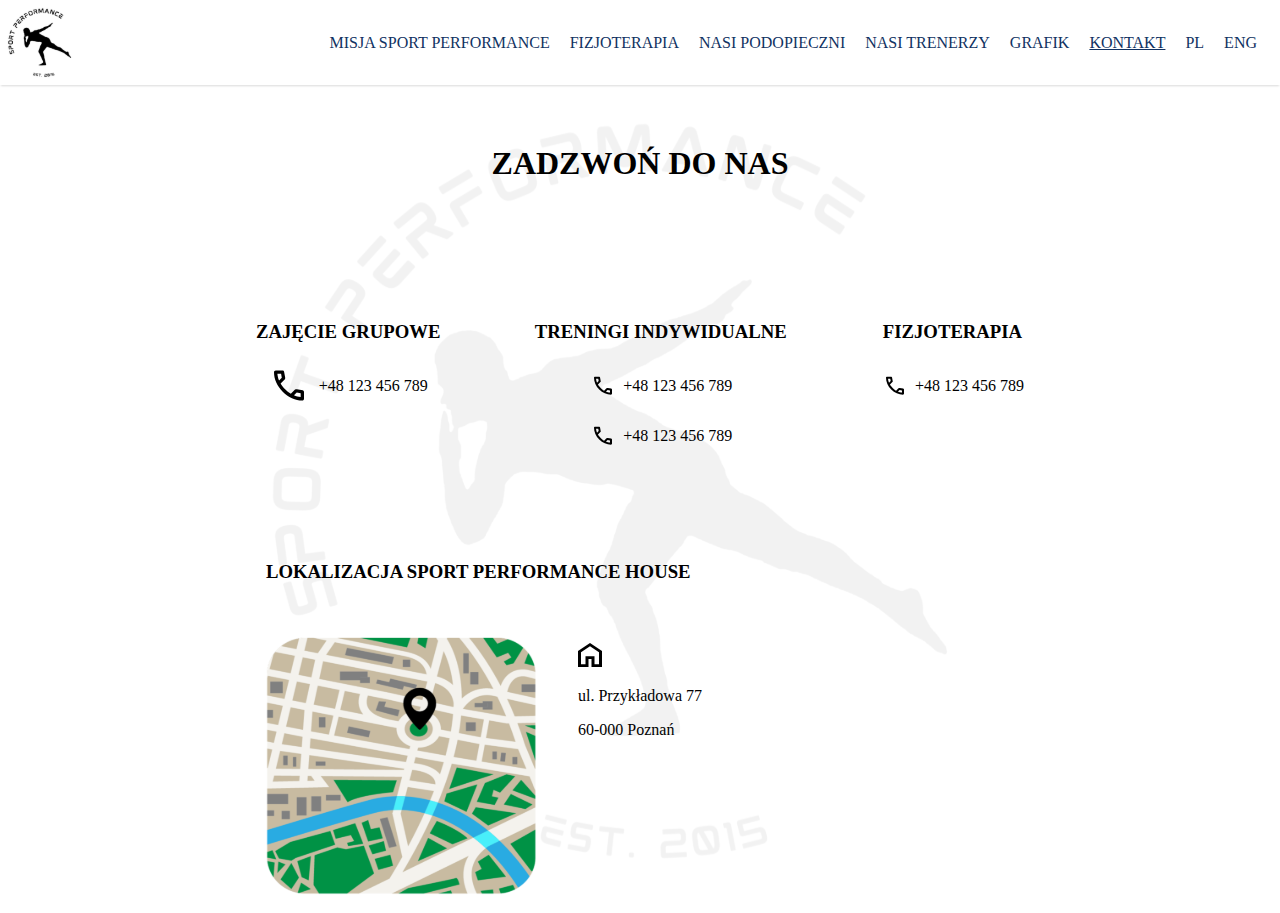
==== contact.html @ 60392ec2 "contact site added" ====
<!DOCTYPE html>
<html lang="pl">
  <head>
    <meta charset="UTF-8" />
    <meta name="viewport" content="width=device-width, initial-scale=1.0" />
    <title>Sport Performance</title>
    <link rel="stylesheet" href="css/style.css" />
    <link rel="stylesheet" href="css/contact.css" />
  </head>
  <body>
    <header class="header">
      <img src="images/logo.svg" alt="Logo Sport Performance" />
      <nav class="navigationDesktop">
        <a href="index.html" class="uppercase">Misja Sport Performance</a>
        <a href="physioterapy.html" class="uppercase">Fizjoterapia</a>
        <a href="proteges.html" class="uppercase">Nasi podopieczni</a>
        <a href="trainers.html" class="uppercase">Nasi trenerzy</a>
        <a href="timetable.html" class="uppercase">Grafik</a>
        <a href="contact.html" class="menu_underlined uppercase">Kontakt</a>
        <input class="navButton" type="button" value="PL" />
        <input class="navButton" type="button" value="ENG" />
      </nav>
    </header>
    <main class="main">
      <h1 class="contact_title uppercase">Zadzwoń do nas</h1>
      <div class="contact_and_localization_container">
        <div class="contact_phone_container">
          <div>
            <h3 class="uppercase">Zajęcie grupowe</h3>
            <div class="icon_and_number">
              <img src="./images/icons/contact.svg" alt="Ikona kontaktu" />
              <p>+48 123 456 789</p>
            </div>
          </div>
          <div class="uppercase">
            <h3>Treningi indywidualne</h3>
            <div class="icon_and_number">
              <img src="./images/icons/contact.svg" alt="Ikona kontaktu" />
              <p>+48 123 456 789</p>
            </div>
            <div class="icon_and_number">
              <img src="./images/icons/contact.svg" alt="Ikona kontaktu" />
              <p>+48 123 456 789</p>
            </div>
          </div>
          <div class="uppercase">
            <h3>Fizjoterapia</h3>
            <div class="icon_and_number">
              <img src="./images/icons/contact.svg" alt="Ikona kontaktu" />
              <p>+48 123 456 789</p>
            </div>
          </div>
        </div>
        <div class="localization_container">
          <h3 class="uppercase localization_title">
            Lokalizacja Sport Performance House
          </h3>
          <div class="map_and_address_container">
            <img src="./images/map.svg" alt="Mapa z lokalizacją siłowni" />
            <div class="address_container">
              <img src="./images/icons/house.svg" alt="Ikona domku" />
              <p>ul. Przykładowa 77</p>
              <p>60-000 Poznań</p>
            </div>
          </div>
        </div>
      </div>
    </main>
  </body>
</html>
---- css/style.css ----
@font-face {
  font-family: "Mokoto";
  src: url("../fonts/MokotoFont/mokoto-glitch.otf") format("otf"),
    url("../fonts/MokotoFont/mokoto-glitch.ttf") format("ttf");
  font-weight: 400;
  font-style: normal;
}
* {
  box-sizing: border-box;
}
html {
  height: 100%;
}
body {
  margin: 0;
  width: 100vw;
  /* min-height: 100vh; */
  height: 100%;
}

.navigationDesktop {
  padding: 10px;
}
.navButton {
  all: unset;
  padding: 8px;
  font-family: Mokoto;
  color: var(--Interactive-Pressed, #103262);
  font-size: 16px;
}
nav a {
  text-decoration: none;
  font-family: Mokoto;
  color: var(--Interactive-Pressed, #103262);
  padding: 8px;
}

/* @font-face {
  font-family: "Mokoto";
  src: url("fonts/MokotoFont/nunito-bold.woff2") format("woff2"),
    url("fonts/MokotoFont/nunito-bold.woff") format("woff");
  font-weight: 700;
  font-style: normal;
} */

.header {
  width: 100vw;
  display: flex;
  align-items: center;
  justify-content: space-between;
  padding: 5px;
  box-shadow: 0px 2px 2px -1px rgba(0, 0, 0, 0.15);
}
.logo_header {
  margin: 4px;
}
.main {
  background-image: url("../images/logo_background.svg");
  background-repeat: no-repeat;
  background-position: center top;
  height: 90%;
  background-size: contain;
}
.menu_underlined {
  text-decoration: underline;
}
.description_text {
  color: #000;
  text-align: justify;
  font-family: Lato;
  font-size: 24px;
  font-style: normal;
  font-weight: 400;
}
/* input[type="button"],
input[type="submit"],
input[type="reset"] {
  appearance: none;
  -webkit-appearance: none;
  -moz-appearance: none;
  margin: 0;
  padding: 0;
  border: none;
  outline: none;
  background: none;
  cursor: pointer;
  font: inherit;
  color: inherit;
} */
input[type="button"] {
  cursor: pointer;
}
.uppercase {
  text-transform: uppercase;
}
---- css/contact.css ----
.contact_title {
  margin: 0;
  text-align: center;
  padding: 60px;
}
.icon_and_number {
  display: flex;
}
.icon_and_number img {
  padding: 5px;
}
.contact_phone_container {
  display: flex;
  justify-content: space-between;
}
.contact_phone_container > div {
  display: flex;
  flex-direction: column;
  align-items: center;
}
.map_and_address_container {
  display: flex;
  margin: 30px 0 50px 0;
}
.address_container {
  margin-top: 30px;
  margin-left: 30px;
}
.localization_title {
  margin-left: 10px;
  /* margin-bottom: 0; */
}
.localization_container {
  margin-top: 100px;
}
.contact_and_localization_container {
  margin: 60px 20vw 40px 20vw;
}
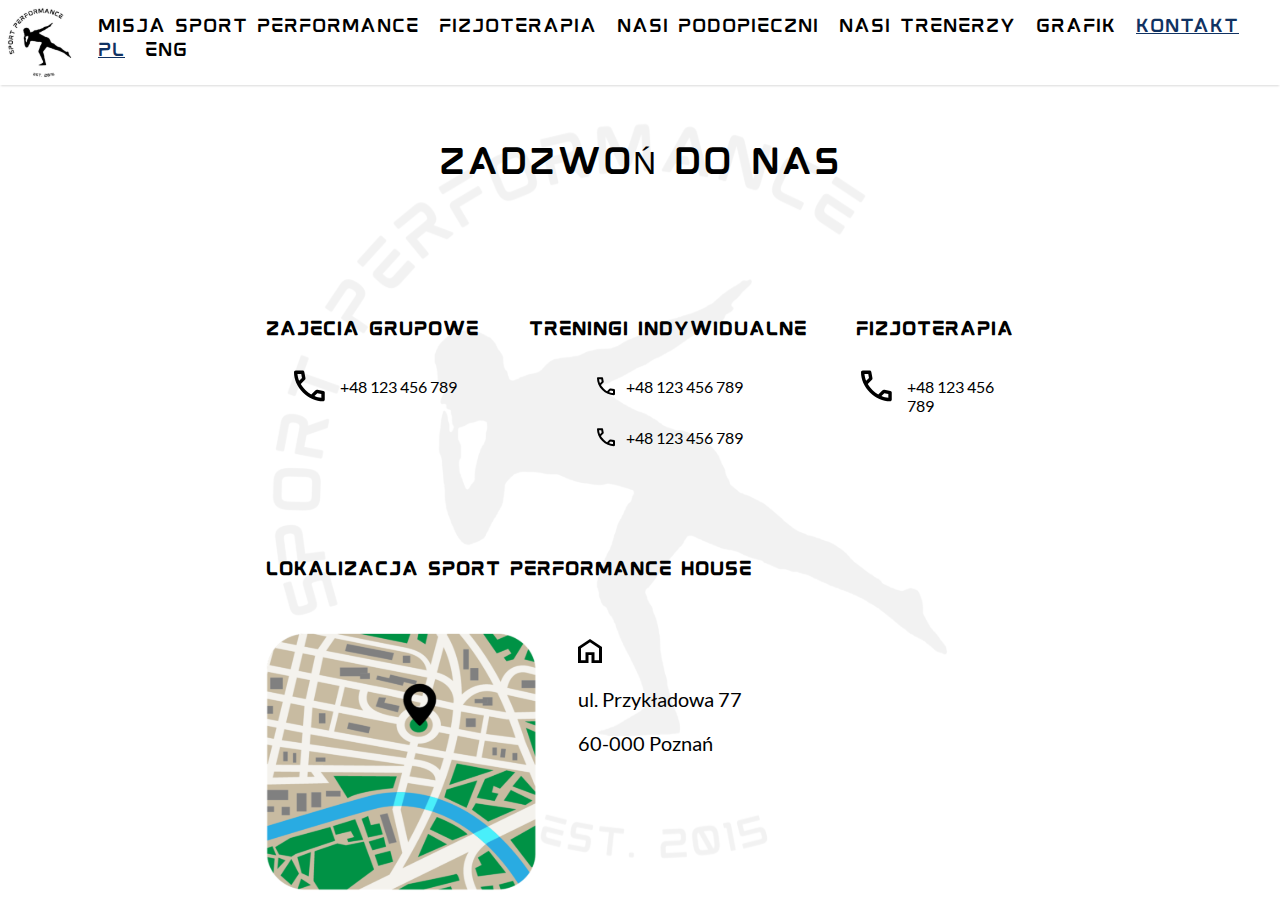
==== commit 83813e96: "fonts added, bugs fixed" ====
--- a/contact.html
+++ b/contact.html
@@ -17,23 +17,23 @@
         <a href="trainers.html" class="uppercase">Nasi trenerzy</a>
         <a href="timetable.html" class="uppercase">Grafik</a>
         <a href="contact.html" class="menu_underlined uppercase">Kontakt</a>
-        <input class="navButton" type="button" value="PL" />
+        <input class="navButton menu_underlined" type="button" value="PL" />
         <input class="navButton" type="button" value="ENG" />
       </nav>
     </header>
     <main class="main">
-      <h1 class="contact_title uppercase">Zadzwoń do nas</h1>
+      <h1 class="contact_title uppercase mokoto">Zadzwoń do nas</h1>
       <div class="contact_and_localization_container">
         <div class="contact_phone_container">
           <div>
-            <h3 class="uppercase">Zajęcie grupowe</h3>
+            <h4 class="uppercase mokoto">Zajecia grupowe</h4>
             <div class="icon_and_number">
               <img src="./images/icons/contact.svg" alt="Ikona kontaktu" />
               <p>+48 123 456 789</p>
             </div>
           </div>
-          <div class="uppercase">
-            <h3>Treningi indywidualne</h3>
+          <div>
+            <h4 class="uppercase mokoto">Treningi indywidualne</h4>
             <div class="icon_and_number">
               <img src="./images/icons/contact.svg" alt="Ikona kontaktu" />
               <p>+48 123 456 789</p>
@@ -43,8 +43,8 @@
               <p>+48 123 456 789</p>
             </div>
           </div>
-          <div class="uppercase">
-            <h3>Fizjoterapia</h3>
+          <div>
+            <h4 class="uppercase mokoto">Fizjoterapia</h4>
             <div class="icon_and_number">
               <img src="./images/icons/contact.svg" alt="Ikona kontaktu" />
               <p>+48 123 456 789</p>
@@ -52,9 +52,9 @@
           </div>
         </div>
         <div class="localization_container">
-          <h3 class="uppercase localization_title">
+          <h4 class="uppercase localization_title mokoto">
             Lokalizacja Sport Performance House
-          </h3>
+          </h4>
           <div class="map_and_address_container">
             <img src="./images/map.svg" alt="Mapa z lokalizacją siłowni" />
             <div class="address_container">
--- a/css/style.css
+++ b/css/style.css
@@ -1,8 +1,28 @@
-@font-face {
+/* @font-face {
   font-family: "Mokoto";
   src: url("../fonts/MokotoFont/mokoto-glitch.otf") format("otf"),
     url("../fonts/MokotoFont/mokoto-glitch.ttf") format("ttf");
   font-weight: 400;
+  font-style: normal;
+} */
+@font-face {
+  font-family: "Mokoto";
+  src: url("../fonts/MokotoFont/mokoto_glitch.otf") format("opentype"),
+    url("../fonts/MokotoFont/mokoto_glitch.ttf") format("truetype");
+  font-weight: normal;
+  font-style: normal;
+}
+
+@font-face {
+  font-family: "Lato";
+  src: url("../fonts/Lato/Lato-Regular.ttf") format("truetype");
+  font-weight: normal;
+  font-style: normal;
+}
+@font-face {
+  font-family: "Lato";
+  src: url("../fonts/Lato/Lato-Bold.ttf") format("truetype");
+  font-weight: bold;
   font-style: normal;
 }
 * {
@@ -25,16 +45,19 @@
   all: unset;
   padding: 8px;
   font-family: Mokoto;
-  color: var(--Interactive-Pressed, #103262);
+  color: black;
   font-size: 16px;
 }
 nav a {
   text-decoration: none;
-  font-family: Mokoto;
-  color: var(--Interactive-Pressed, #103262);
+  font-family: "Mokoto", sans-serif;
+  font-weight: 400;
+  color: black;
   padding: 8px;
 }
-
+.mokoto {
+  font-family: "Mokoto", sans-serif;
+}
 /* @font-face {
   font-family: "Mokoto";
   src: url("fonts/MokotoFont/nunito-bold.woff2") format("woff2"),
@@ -63,6 +86,7 @@
 }
 .menu_underlined {
   text-decoration: underline;
+  color: var(--Interactive-Pressed, #103262);
 }
 .description_text {
   color: #000;
--- a/css/contact.css
+++ b/css/contact.css
@@ -2,6 +2,7 @@
   margin: 0;
   text-align: center;
   padding: 60px;
+  font-weight: 400;
 }
 .icon_and_number {
   display: flex;
@@ -12,6 +13,7 @@
 .contact_phone_container {
   display: flex;
   justify-content: space-between;
+  margin: 0 10px 0 10px;
 }
 .contact_phone_container > div {
   display: flex;
@@ -36,3 +38,13 @@
 .contact_and_localization_container {
   margin: 60px 20vw 40px 20vw;
 }
+.icon_and_number p {
+  font-family: "lato", sans-serif;
+}
+.contact_phone_container h3 {
+  text-align: center;
+}
+.address_container p {
+  font-family: "Lato", sans-serif;
+  font-size: 1.25em;
+}
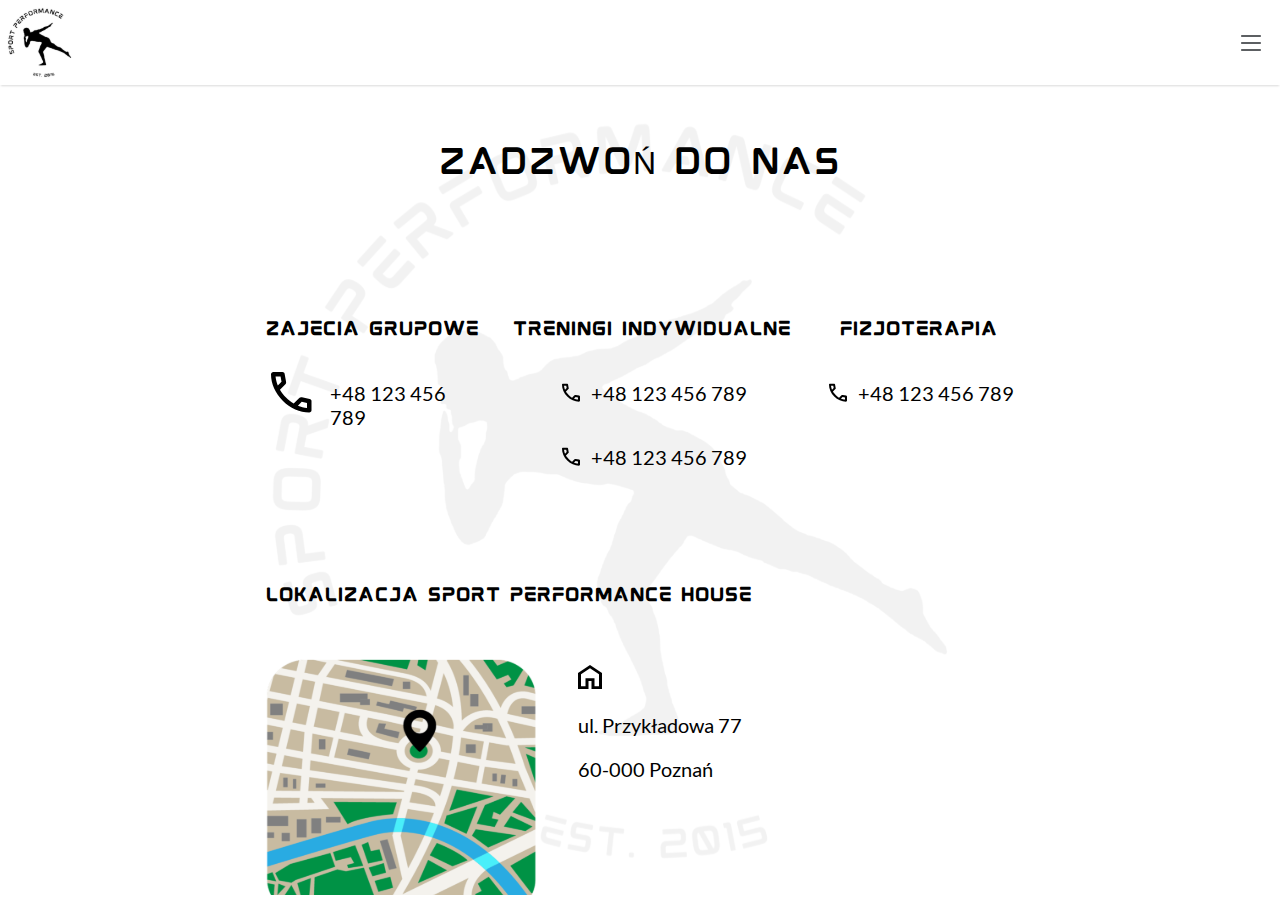
==== commit 2d6f477d: "big changes, trainers done" ====
--- a/contact.html
+++ b/contact.html
@@ -12,15 +12,34 @@
       <img src="images/logo.svg" alt="Logo Sport Performance" />
       <nav class="navigationDesktop">
         <a href="index.html" class="uppercase">Misja Sport Performance</a>
-        <a href="physioterapy.html" class="uppercase">Fizjoterapia</a>
+        <a href="physioterapy.html" class="uppercas">Fizjoterapia</a>
         <a href="proteges.html" class="uppercase">Nasi podopieczni</a>
         <a href="trainers.html" class="uppercase">Nasi trenerzy</a>
         <a href="timetable.html" class="uppercase">Grafik</a>
-        <a href="contact.html" class="menu_underlined uppercase">Kontakt</a>
+        <a href="cennik.html" class="uppercase">Cennik</a>
+        <a href="contact.html" class="uppercase menu_underlined">Kontakt</a>
         <input class="navButton menu_underlined" type="button" value="PL" />
         <input class="navButton" type="button" value="ENG" />
       </nav>
+      <img
+        id="toggleBtn"
+        class="menu_button"
+        src="/images/icons/menu.svg"
+        alt="Ikona menu"
+      />
     </header>
+    <div id="menu" class="menu">
+      <ul>
+        <li class="uppercase mokoto">menu</li>
+        <li><a href="index.html">Misja sport performance</a></li>
+        <li><a href="physioterapy.html">Fizjoterapia</a></li>
+        <li><a href="proteges.html">Nasi podopieczni</a></li>
+        <li><a href="trainers.html">Nasi trenerzy</a></li>
+        <li><a href="timetable.html">Grafik</a></li>
+        <li><a href="timetable.html">Cennik</a></li>
+        <li class="bold"><a href="contact.html">Kontakt</a></li>
+      </ul>
+    </div>
     <main class="main">
       <h1 class="contact_title uppercase mokoto">Zadzwoń do nas</h1>
       <div class="contact_and_localization_container">
@@ -66,5 +85,6 @@
         </div>
       </div>
     </main>
+    <script src="/js/menu.js"></script>
   </body>
 </html>
--- a/css/style.css
+++ b/css/style.css
@@ -36,14 +36,65 @@
   width: 100vw;
   /* min-height: 100vh; */
   height: 100%;
+  /* overflow: hidden; */
+}
+.menu_button {
+  display: none;
+  cursor: pointer;
+}
+.menu {
+  position: absolute;
+  top: 80px;
+  right: 0;
+  display: none;
+  background-color: #f9f9f9;
+  box-shadow: 0px 8px 20px -4px rgba(23, 24, 24, 0.12),
+    0px 3px 6px -3px rgba(23, 24, 24, 0.08);
+  border-radius: 8px;
+  padding: 12px 0px 16px 0px;
+  opacity: 0;
+  transition: opacity 0.5s ease;
+}
+.menu ul {
+  list-style: none;
+  padding: 0;
+  margin: 0;
 }
 
+.menu li {
+  padding: 10px;
+  text-align: left;
+  margin: 3px 8px 3px 8px;
+  font-family: "Lato", sans-serif;
+}
+.menu li:first-child {
+  text-align: right;
+  font-family: "Mokoto", sans-serif;
+  font-size: 12px;
+  font-weight: 400px;
+}
+
+.menu a {
+  text-decoration: none;
+  color: #333;
+  font-size: 14px;
+}
+
+.menu a:hover {
+  color: #838383;
+}
+.menu.show {
+  display: block;
+  opacity: 1;
+}
 .navigationDesktop {
   padding: 10px;
+  display: flex;
+  align-items: center;
 }
 .navButton {
   all: unset;
-  padding: 8px;
+  padding: 12px 8px 8px 8px;
   font-family: Mokoto;
   color: black;
   font-size: 16px;
@@ -53,7 +104,7 @@
   font-family: "Mokoto", sans-serif;
   font-weight: 400;
   color: black;
-  padding: 8px;
+  padding: 12px 8px 8px 8px;
 }
 .mokoto {
   font-family: "Mokoto", sans-serif;
@@ -73,6 +124,7 @@
   justify-content: space-between;
   padding: 5px;
   box-shadow: 0px 2px 2px -1px rgba(0, 0, 0, 0.15);
+  z-index: 1000;
 }
 .logo_header {
   margin: 4px;
@@ -83,6 +135,7 @@
   background-position: center top;
   height: 90%;
   background-size: contain;
+  overflow: auto;
 }
 .menu_underlined {
   text-decoration: underline;
@@ -117,3 +170,15 @@
 .uppercase {
   text-transform: uppercase;
 }
+.bold {
+  font-weight: bold;
+}
+
+@media screen and (max-width: 1440px) {
+  .navigationDesktop {
+    display: none;
+  }
+  .menu_button {
+    display: block;
+  }
+}
--- a/css/contact.css
+++ b/css/contact.css
@@ -40,8 +40,9 @@
 }
 .icon_and_number p {
   font-family: "lato", sans-serif;
+  font-size: 20px;
 }
-.contact_phone_container h3 {
+.contact_phone_container h4 {
   text-align: center;
 }
 .address_container p {
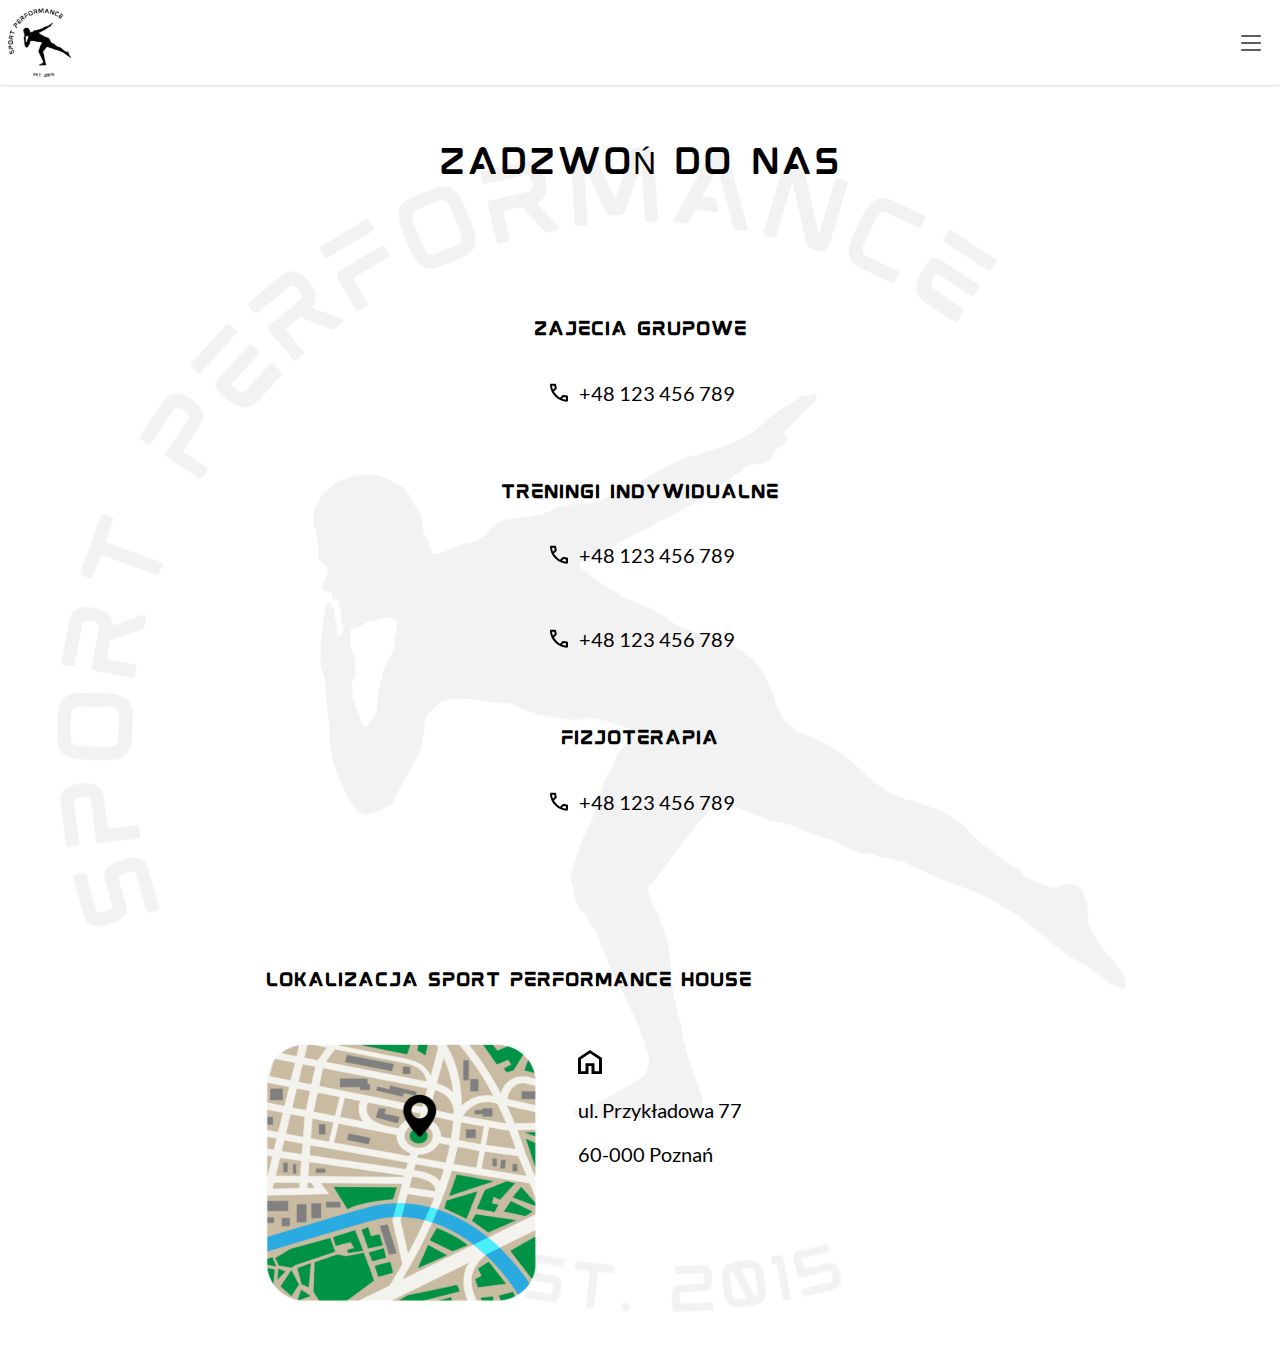
==== commit 1ada28c3: "cennik added" ====
--- a/contact.html
+++ b/contact.html
@@ -16,7 +16,7 @@
         <a href="proteges.html" class="uppercase">Nasi podopieczni</a>
         <a href="trainers.html" class="uppercase">Nasi trenerzy</a>
         <a href="timetable.html" class="uppercase">Grafik</a>
-        <a href="cennik.html" class="uppercase">Cennik</a>
+        <a href="price.html" class="uppercase">Cennik</a>
         <a href="contact.html" class="uppercase menu_underlined">Kontakt</a>
         <input class="navButton menu_underlined" type="button" value="PL" />
         <input class="navButton" type="button" value="ENG" />
@@ -36,7 +36,7 @@
         <li><a href="proteges.html">Nasi podopieczni</a></li>
         <li><a href="trainers.html">Nasi trenerzy</a></li>
         <li><a href="timetable.html">Grafik</a></li>
-        <li><a href="timetable.html">Cennik</a></li>
+        <li><a href="price.html">Cennik</a></li>
         <li class="bold"><a href="contact.html">Kontakt</a></li>
       </ul>
     </div>
--- a/css/style.css
+++ b/css/style.css
@@ -1,10 +1,3 @@
-/* @font-face {
-  font-family: "Mokoto";
-  src: url("../fonts/MokotoFont/mokoto-glitch.otf") format("otf"),
-    url("../fonts/MokotoFont/mokoto-glitch.ttf") format("ttf");
-  font-weight: 400;
-  font-style: normal;
-} */
 @font-face {
   font-family: "Mokoto";
   src: url("../fonts/MokotoFont/mokoto_glitch.otf") format("opentype"),
@@ -109,14 +102,6 @@
 .mokoto {
   font-family: "Mokoto", sans-serif;
 }
-/* @font-face {
-  font-family: "Mokoto";
-  src: url("fonts/MokotoFont/nunito-bold.woff2") format("woff2"),
-    url("fonts/MokotoFont/nunito-bold.woff") format("woff");
-  font-weight: 700;
-  font-style: normal;
-} */
-
 .header {
   width: 100vw;
   display: flex;
@@ -133,7 +118,8 @@
   background-image: url("../images/logo_background.svg");
   background-repeat: no-repeat;
   background-position: center top;
-  height: 90%;
+  /* height: 90%; */
+  height: auto;
   background-size: contain;
   overflow: auto;
 }
@@ -149,21 +135,7 @@
   font-style: normal;
   font-weight: 400;
 }
-/* input[type="button"],
-input[type="submit"],
-input[type="reset"] {
-  appearance: none;
-  -webkit-appearance: none;
-  -moz-appearance: none;
-  margin: 0;
-  padding: 0;
-  border: none;
-  outline: none;
-  background: none;
-  cursor: pointer;
-  font: inherit;
-  color: inherit;
-} */
+
 input[type="button"] {
   cursor: pointer;
 }
@@ -182,3 +154,9 @@
     display: block;
   }
 }
+h1, h2, h3, h4 {
+  font-family: Mokoto, sans-serif;
+}
+p {
+  font-family: Lato, sans-serif;
+}--- a/css/contact.css
+++ b/css/contact.css
@@ -49,3 +49,48 @@
   font-family: "Lato", sans-serif;
   font-size: 1.25em;
 }
+
+@media screen and (max-width: 1300px) {
+  .contact_phone_container {
+    flex-direction: column;
+  }
+  .contact_phone_container div {
+    padding-bottom: 20px;
+  }
+}
+
+@media screen and (max-width: 840px) {
+  .contact_and_localization_container {
+    margin: 60px 0px;
+  }
+  .localization_title {
+    text-align: center;
+  }
+  .map_and_address_container {
+    flex-direction: column-reverse;
+    align-items: center;
+  }
+  .address_container img {
+    display: none;
+  }
+}
+@media screen and (max-width: 550px) {
+  .contact_title {
+    padding-bottom: 0px;
+  }
+  .localization_title {
+    font-size: 14px;
+  }
+  .localization_container {
+    margin-top: 20px;
+  }
+  .address_container {
+    display: flex;
+    flex-direction: column;
+    align-items: center;
+    margin-left: 0;
+  }
+  .address_container p {
+    margin: 10px 0;
+  }
+}
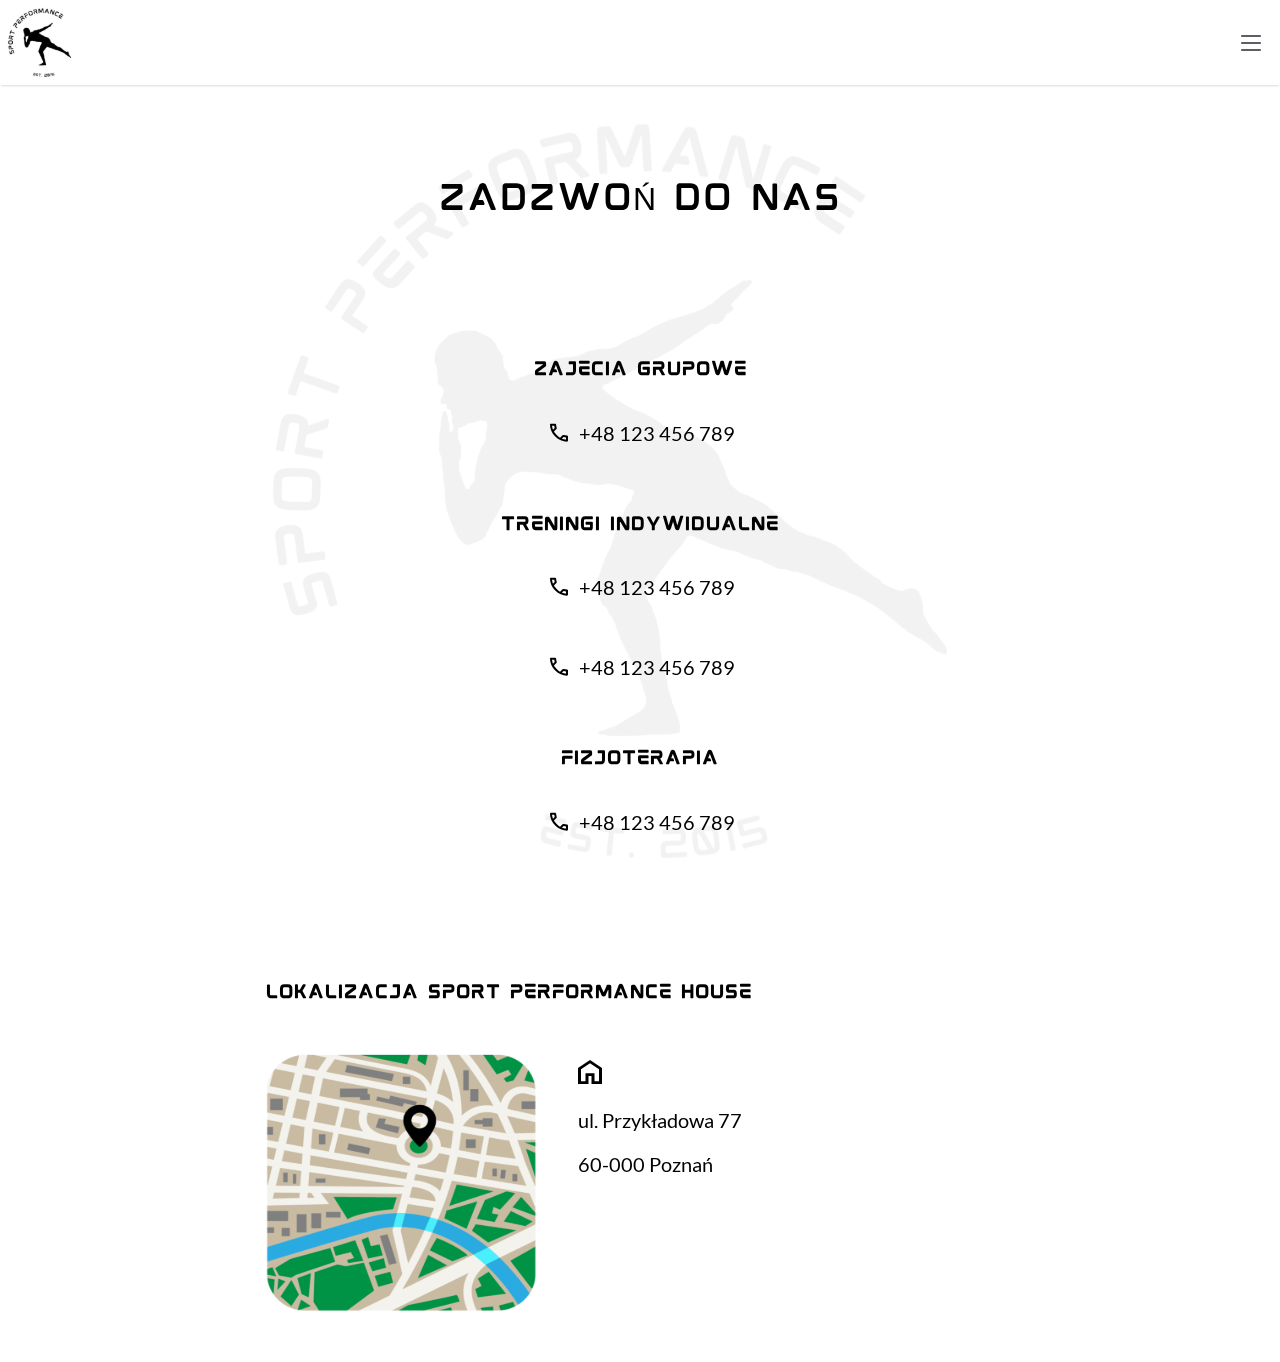
==== commit cbb5f2bb: "contact fixed" ====
--- a/contact.html
+++ b/contact.html
@@ -28,6 +28,7 @@
         alt="Ikona menu"
       />
     </header>
+    <div class="background"></div>
     <div id="menu" class="menu">
       <ul>
         <li class="uppercase mokoto">menu</li>
--- a/css/style.css
+++ b/css/style.css
@@ -30,6 +30,16 @@
   /* min-height: 100vh; */
   height: 100%;
   /* overflow: hidden; */
+}
+.background{
+  height: 90vh;
+  width: 100vw;
+  background-image: url("../images/logo_background.svg");
+  background-repeat: no-repeat;
+  background-position: center top;
+  position: fixed;
+  background-size: contain;
+  z-index: -1;
 }
 .menu_button {
   display: none;
@@ -114,15 +124,15 @@
 .logo_header {
   margin: 4px;
 }
-.main {
+/* .main {
   background-image: url("../images/logo_background.svg");
   background-repeat: no-repeat;
   background-position: center top;
-  /* height: 90%; */
+
   height: auto;
   background-size: contain;
   overflow: auto;
-}
+} */
 .menu_underlined {
   text-decoration: underline;
   color: var(--Interactive-Pressed, #103262);
--- a/css/contact.css
+++ b/css/contact.css
@@ -1,8 +1,9 @@
 .contact_title {
   margin: 0;
   text-align: center;
-  padding: 60px;
+  padding: 3em 2em 2em 2em;
   font-weight: 400;
+  font-size: 2em;
 }
 .icon_and_number {
   display: flex;
@@ -22,7 +23,8 @@
 }
 .map_and_address_container {
   display: flex;
-  margin: 30px 0 50px 0;
+  margin: 1.8em 0 2.5em 0;
+  padding-bottom: 2em;
 }
 .address_container {
   margin-top: 30px;
@@ -30,7 +32,6 @@
 }
 .localization_title {
   margin-left: 10px;
-  /* margin-bottom: 0; */
 }
 .localization_container {
   margin-top: 100px;
@@ -40,7 +41,7 @@
 }
 .icon_and_number p {
   font-family: "lato", sans-serif;
-  font-size: 20px;
+  font-size: 1.25em;
 }
 .contact_phone_container h4 {
   text-align: center;
@@ -55,32 +56,39 @@
     flex-direction: column;
   }
   .contact_phone_container div {
-    padding-bottom: 20px;
+    padding-bottom: 1em;
   }
+  
+  
 }
 
 @media screen and (max-width: 840px) {
-  .contact_and_localization_container {
-    margin: 60px 0px;
-  }
+  
   .localization_title {
     text-align: center;
+    margin-left: 0;
   }
   .map_and_address_container {
     flex-direction: column-reverse;
     align-items: center;
+    margin-top: 0;
   }
   .address_container img {
     display: none;
+  }
+  body {
+    font-size: 12px;
+  }
+  .address_container{
+    margin-top: 0;
   }
 }
 @media screen and (max-width: 550px) {
   .contact_title {
     padding-bottom: 0px;
+    font-size: 1.6em;
   }
-  .localization_title {
-    font-size: 14px;
-  }
+  
   .localization_container {
     margin-top: 20px;
   }
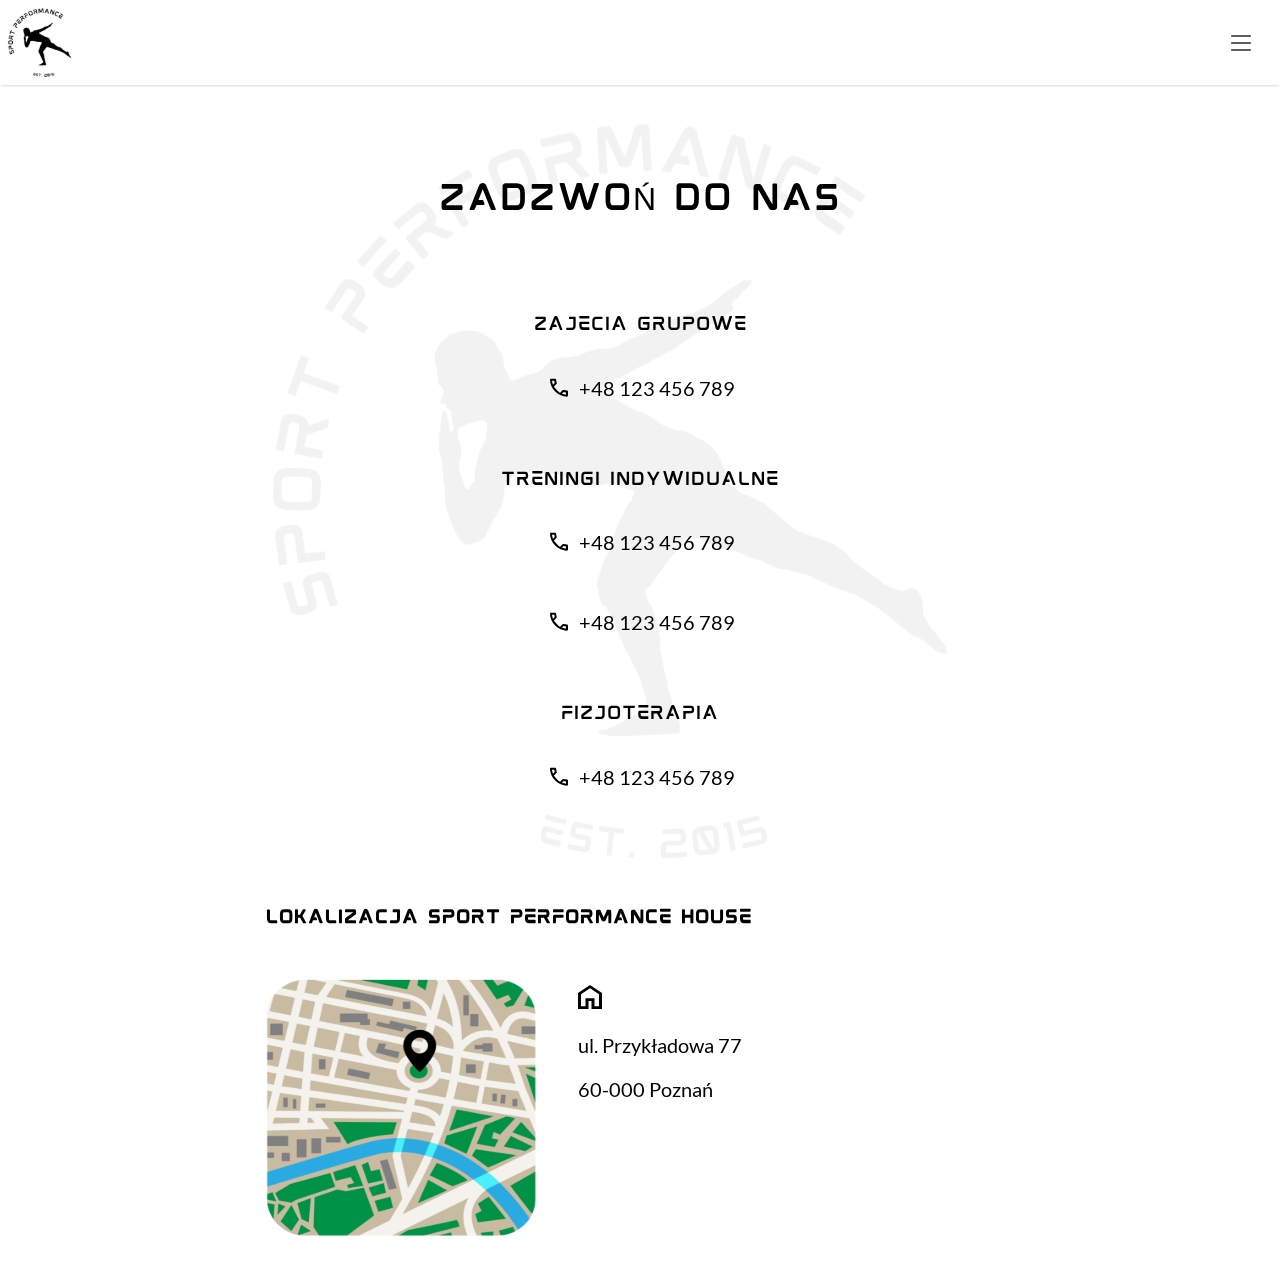
==== commit 6223b84d: "trainers reworked and last changes done" ====
--- a/contact.html
+++ b/contact.html
@@ -14,7 +14,7 @@
         <a href="index.html" class="uppercase">Misja Sport Performance</a>
         <a href="physioterapy.html" class="uppercas">Fizjoterapia</a>
         <a href="proteges.html" class="uppercase">Nasi podopieczni</a>
-        <a href="trainers.html" class="uppercase">Nasi trenerzy</a>
+        <a href="trainers.html" class="uppercase">Nasz zespół</a>
         <a href="timetable.html" class="uppercase">Grafik</a>
         <a href="price.html" class="uppercase">Cennik</a>
         <a href="contact.html" class="uppercase menu_underlined">Kontakt</a>
@@ -35,7 +35,7 @@
         <li><a href="index.html">Misja sport performance</a></li>
         <li><a href="physioterapy.html">Fizjoterapia</a></li>
         <li><a href="proteges.html">Nasi podopieczni</a></li>
-        <li><a href="trainers.html">Nasi trenerzy</a></li>
+        <li><a href="trainers.html">Nasz zespół</a></li>
         <li><a href="timetable.html">Grafik</a></li>
         <li><a href="price.html">Cennik</a></li>
         <li class="bold"><a href="contact.html">Kontakt</a></li>
--- a/css/style.css
+++ b/css/style.css
@@ -29,7 +29,8 @@
   width: 100vw;
   /* min-height: 100vh; */
   height: 100%;
-  /* overflow: hidden; */
+  overflow-x: hidden;
+  overflow-y: overlay
 }
 .background{
   height: 90vh;
@@ -44,6 +45,7 @@
 .menu_button {
   display: none;
   cursor: pointer;
+  padding: 10px;
 }
 .menu {
   position: absolute;
@@ -169,4 +171,4 @@
 }
 p {
   font-family: Lato, sans-serif;
-}+}
--- a/css/contact.css
+++ b/css/contact.css
@@ -34,10 +34,10 @@
   margin-left: 10px;
 }
 .localization_container {
-  margin-top: 100px;
+  margin-top: 70px;
 }
 .contact_and_localization_container {
-  margin: 60px 20vw 40px 20vw;
+  margin: 15px 20vw 40px 20vw;
 }
 .icon_and_number p {
   font-family: "lato", sans-serif;
@@ -45,6 +45,7 @@
 }
 .contact_phone_container h4 {
   text-align: center;
+  font-weight: 400;
 }
 .address_container p {
   font-family: "Lato", sans-serif;
@@ -67,6 +68,7 @@
   .localization_title {
     text-align: center;
     margin-left: 0;
+    font-weight: 400;
   }
   .map_and_address_container {
     flex-direction: column-reverse;
@@ -102,3 +104,10 @@
     margin: 10px 0;
   }
 }
+
+@media screen and (min-width: 1920px) {
+  .main {
+      margin-left: 5vw;
+      margin-right: 5vw;
+  }
+}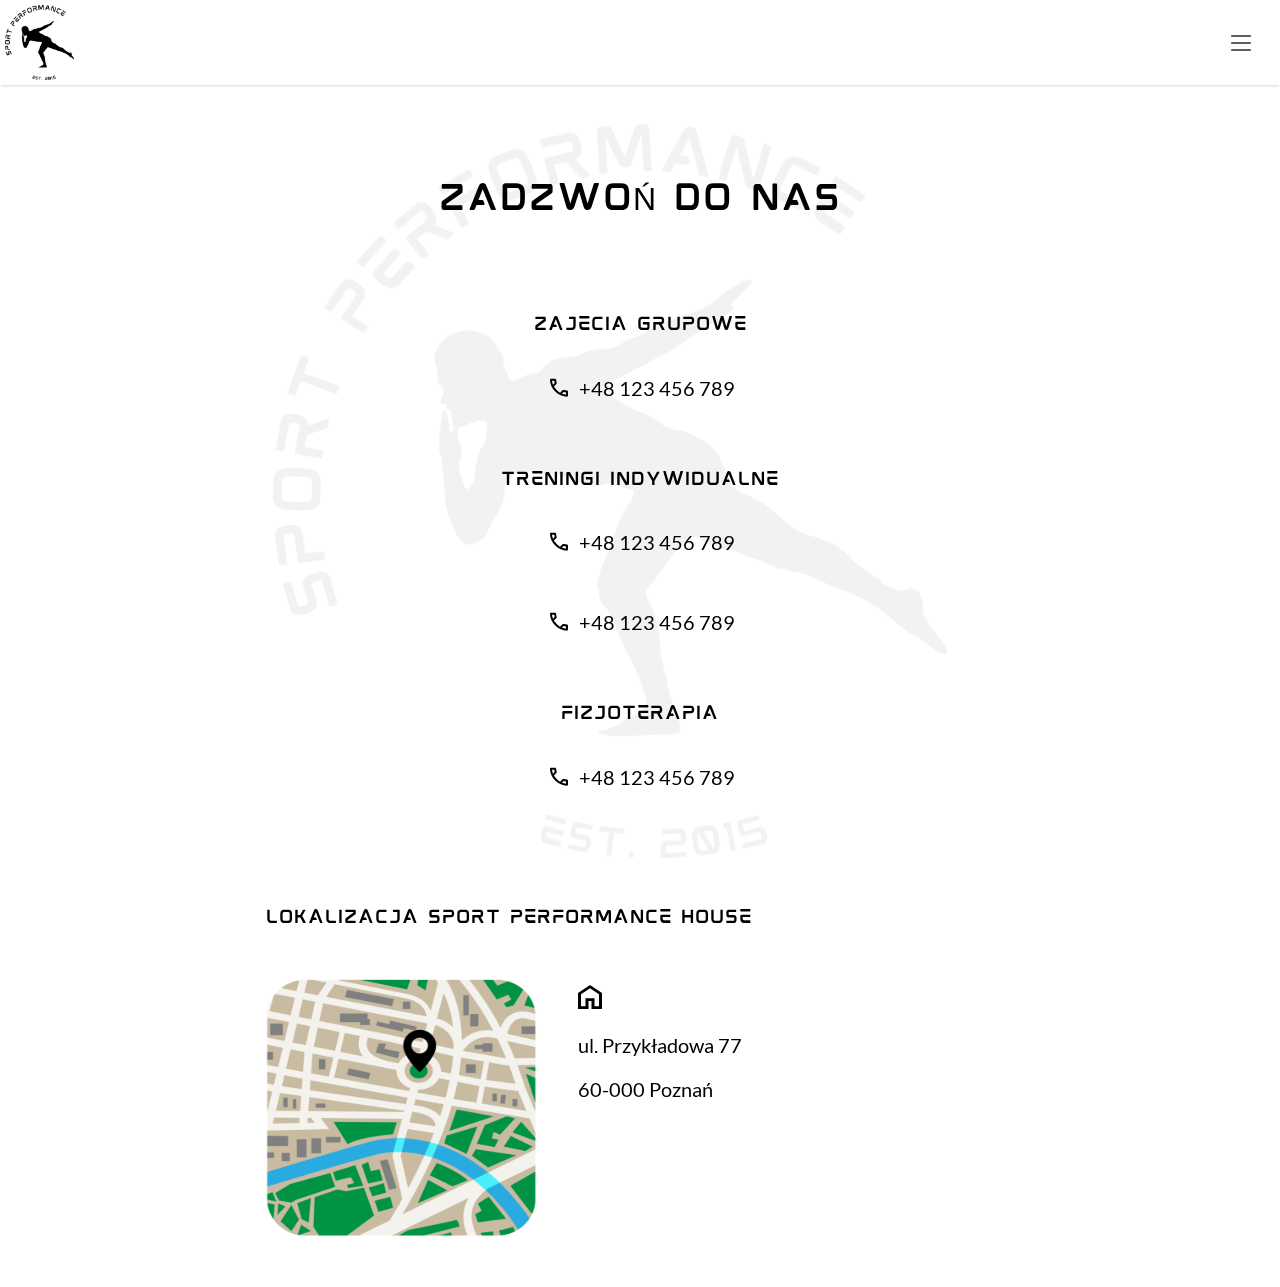
==== commit 5c3610b0: "safari icon corrected" ====
--- a/contact.html
+++ b/contact.html
@@ -9,7 +9,11 @@
   </head>
   <body>
     <header class="header">
-      <img src="images/logo.svg" alt="Logo Sport Performance" />
+      <img
+        src="images/logo.png"
+        alt="Logo Sport Performance"
+        class="header_icon"
+      />
       <nav class="navigationDesktop">
         <a href="index.html" class="uppercase">Misja Sport Performance</a>
         <a href="physioterapy.html" class="uppercas">Fizjoterapia</a>
--- a/css/style.css
+++ b/css/style.css
@@ -30,9 +30,9 @@
   /* min-height: 100vh; */
   height: 100%;
   overflow-x: hidden;
-  overflow-y: overlay
+  overflow-y: overlay;
 }
-.background{
+.background {
   height: 90vh;
   width: 100vw;
   background-image: url("../images/logo_background.svg");
@@ -46,6 +46,9 @@
   display: none;
   cursor: pointer;
   padding: 10px;
+}
+.header_icon {
+  height: 75px;
 }
 .menu {
   position: absolute;
@@ -166,8 +169,12 @@
     display: block;
   }
 }
-h1, h2, h3, h4 {
+h1,
+h2,
+h3,
+h4 {
   font-family: Mokoto, sans-serif;
+  font-weight: 400;
 }
 p {
   font-family: Lato, sans-serif;
